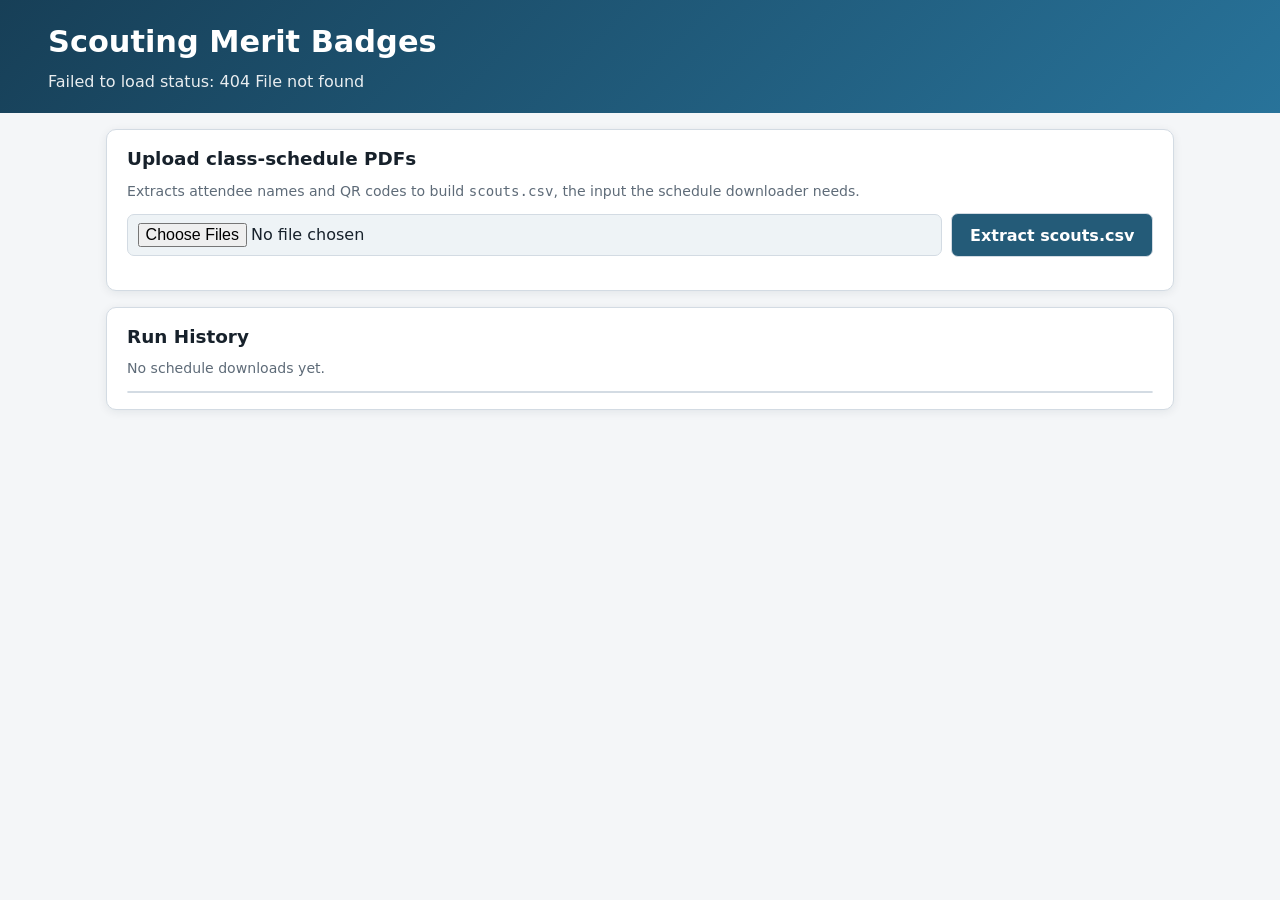
==== ui/static/index.html @ 430336c0 "Add web UI for PDF extraction and schedule download This introduces a new graphical user interface b" ====
<!doctype html>
<html lang="en">
<head>
<meta charset="utf-8">
<meta name="viewport" content="width=device-width, initial-scale=1">
<title>Scouting Merit Badges</title>
<link rel="stylesheet" href="styles.css">
</head>
<body>
<header>
  <h1>Scouting Merit Badges</h1>
  <p id="status-line">Loading&hellip;</p>
</header>
<main>
  <section class="panel" id="upload-panel">
    <h2 id="upload-heading">Upload class-schedule PDFs</h2>
    <p class="meta">Extracts attendee names and QR codes to build <code>scouts.csv</code>, the input the schedule downloader needs.</p>
    <form id="upload-form">
      <input id="pdf-files" type="file" accept="application/pdf" multiple>
      <button id="upload-submit" type="submit">Extract scouts.csv</button>
      <button id="upload-cancel" type="button" hidden>Cancel</button>
    </form>
    <div class="progress-bar" id="upload-progress" hidden><div class="progress-fill"></div></div>
    <p class="log-line" id="upload-log"></p>
  </section>

  <section class="panel" id="scouts-panel" hidden>
    <div class="panel-header">
      <h2>Scouts</h2>
      <div class="actions">
        <button id="download-btn" type="button">Download Schedule</button>
        <button id="pause-resume-btn" type="button" class="secondary" hidden>Pause after current scout</button>
        <button id="reload-pdfs-btn" type="button" class="secondary">Reload PDFs</button>
      </div>
    </div>
    <div class="progress-bar" id="download-progress" hidden><div class="progress-fill"></div></div>
    <p class="log-line" id="download-status"></p>
    <div class="table-wrap">
      <table id="scouts-table">
        <thead><tr><th>Name</th><th>Registrant Type</th><th>Status</th></tr></thead>
        <tbody></tbody>
      </table>
    </div>
  </section>

  <section class="panel" id="runs-panel">
    <h2>Run History</h2>
    <p class="meta" id="runs-empty">No schedule downloads yet.</p>
    <div class="table-wrap">
      <table id="runs-table" hidden>
        <thead><tr><th>Run</th><th>Scouts</th><th>With errors</th><th></th></tr></thead>
        <tbody></tbody>
      </table>
    </div>
  </section>

  <div class="toast" id="toast" hidden></div>
</main>
<script src="app.js"></script>
</body>
</html>
---- ui/static/styles.css ----
:root {
  color-scheme: light dark;
  --bg: #f4f6f8;
  --panel: #ffffff;
  --panel-alt: #eef3f6;
  --text: #17212b;
  --muted: #5e6b78;
  --border: #d3dbe3;
  --accent: #245b78;
  --success: #176b3a;
  --success-bg: #dff2e7;
  --warn: #8a4b08;
  --warn-bg: #fff0d8;
  --danger: #9b1c1c;
  --danger-bg: #fde5e5;
  --shadow: 0 2px 10px rgba(18, 38, 54, 0.08);
}
@media (prefers-color-scheme: dark) {
  :root {
    --bg: #111820;
    --panel: #18222d;
    --panel-alt: #202d39;
    --text: #ecf2f7;
    --muted: #aab7c4;
    --border: #334353;
    --accent: #70b6db;
    --success: #8fe0ad;
    --success-bg: #173b26;
    --warn: #ffd08a;
    --warn-bg: #4a3214;
    --danger: #ffaaaa;
    --danger-bg: #4b2222;
    --shadow: none;
  }
}
* { box-sizing: border-box; }
body {
  margin: 0;
  background: var(--bg);
  color: var(--text);
  font-family: Inter, ui-sans-serif, system-ui, -apple-system, BlinkMacSystemFont, "Segoe UI", sans-serif;
  line-height: 1.45;
}
header {
  background: linear-gradient(135deg, #173f57, #28739a);
  color: white;
  padding: 1.25rem clamp(1rem, 4vw, 3rem);
}
header h1 { margin: 0; font-size: clamp(1.4rem, 3vw, 1.9rem); }
header p { margin: .35rem 0 0; opacity: .9; }
main { max-width: 1100px; margin: 0 auto; padding: 1rem; }
.panel {
  background: var(--panel);
  border: 1px solid var(--border);
  border-radius: 10px;
  box-shadow: var(--shadow);
  padding: 1rem 1.25rem;
  margin-bottom: 1rem;
}
.panel h2 { margin: 0 0 .5rem; font-size: 1.15rem; }
.panel-header { display: flex; align-items: center; justify-content: space-between; flex-wrap: wrap; gap: .5rem; }
.meta { color: var(--muted); font-size: .88rem; margin: 0 0 .75rem; }
.actions { display: flex; gap: .5rem; flex-wrap: wrap; }
button, input[type=file] {
  font: inherit;
}
button {
  border: 1px solid var(--border);
  border-radius: 7px;
  background: var(--accent);
  color: white;
  padding: .6rem 1.1rem;
  font-weight: 700;
  cursor: pointer;
}
button.secondary { background: var(--panel-alt); color: var(--text); }
button:disabled { opacity: .55; cursor: not-allowed; }
button:hover:not(:disabled) { filter: brightness(1.06); }
#upload-form { display: flex; gap: .6rem; flex-wrap: wrap; align-items: center; }
input[type=file] {
  border: 1px solid var(--border);
  border-radius: 7px;
  background: var(--panel-alt);
  color: var(--text);
  padding: .5rem .6rem;
  flex: 1 1 260px;
}
.progress-bar {
  height: 8px;
  border-radius: 999px;
  background: var(--panel-alt);
  overflow: hidden;
  margin: .8rem 0;
}
.progress-fill { height: 100%; width: 0%; background: var(--accent); transition: width .2s ease; }
.log-line { color: var(--muted); font-size: .85rem; min-height: 1.2em; margin: 0; }
.table-wrap { overflow: auto; max-height: 60vh; border: 1px solid var(--border); border-radius: 8px; }
table { border-collapse: separate; border-spacing: 0; width: 100%; background: var(--panel); }
th, td { text-align: left; padding: .55rem .7rem; border-bottom: 1px solid var(--border); vertical-align: top; }
th {
  position: sticky; top: 0; z-index: 1;
  background: var(--panel-alt);
  font-size: .78rem;
  text-transform: uppercase;
  letter-spacing: .03em;
}
tr:hover td { background: var(--panel-alt); }
.badge {
  display: inline-block;
  padding: .16rem .5rem;
  border-radius: 999px;
  font-size: .76rem;
  font-weight: 750;
  white-space: nowrap;
}
.badge.pending { color: var(--muted); background: var(--panel-alt); }
.badge.active { color: var(--accent); background: var(--panel-alt); border: 1px solid var(--accent); }
.badge.success { color: var(--success); background: var(--success-bg); }
.badge.warn { color: var(--warn); background: var(--warn-bg); }
.badge.danger { color: var(--danger); background: var(--danger-bg); }
.toast {
  position: fixed;
  bottom: 1.25rem;
  left: 50%;
  transform: translateX(-50%);
  background: var(--panel);
  border: 1px solid var(--border);
  box-shadow: var(--shadow);
  border-radius: 8px;
  padding: .7rem 1.1rem;
  max-width: min(90vw, 480px);
}
.toast.error { border-color: var(--danger); color: var(--danger); }
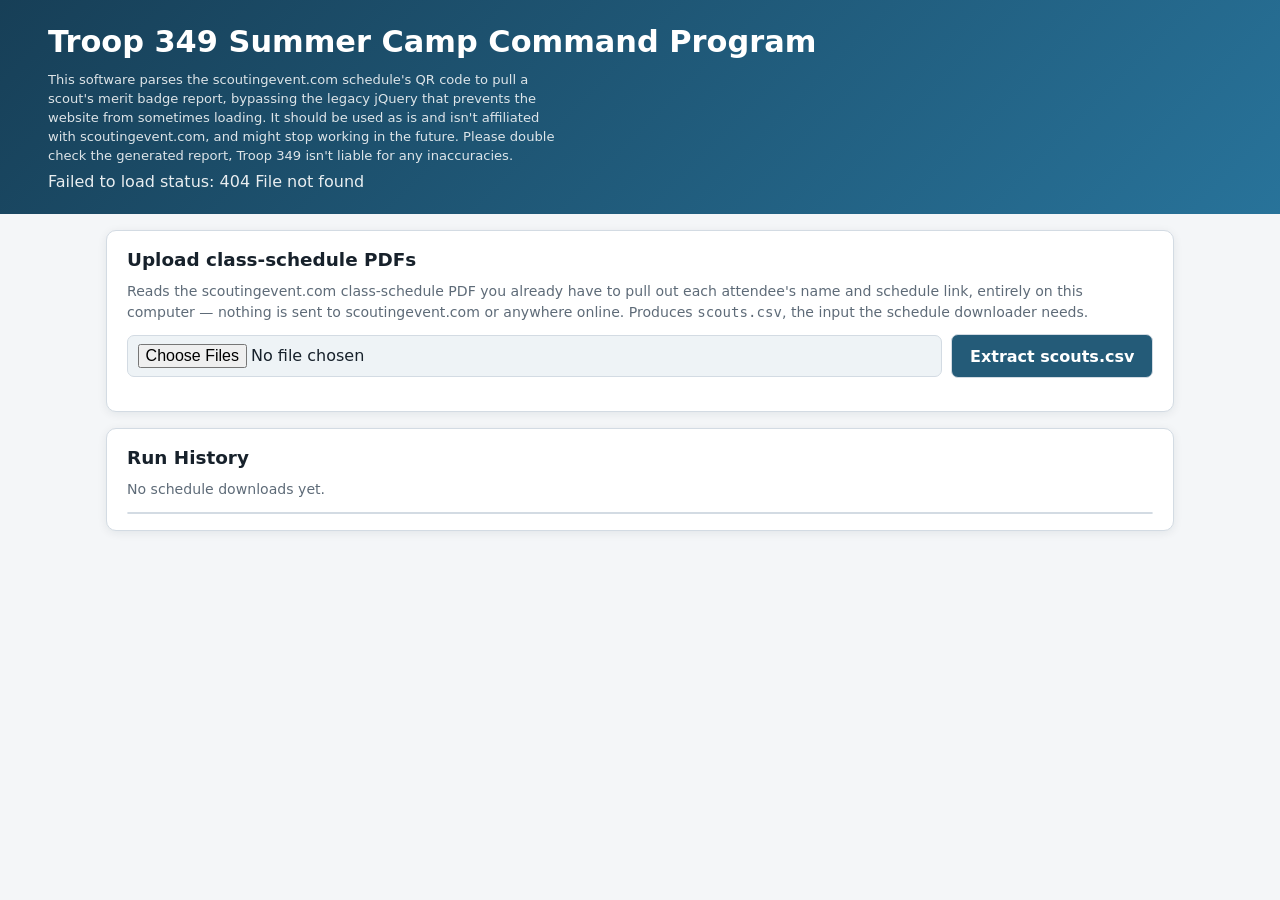
==== commit d1c94e75: "feat: Rebrand app to Troop 349 and enhance schedule operations *   Updates all user-facing names and" ====
--- a/ui/static/index.html
+++ b/ui/static/index.html
@@ -3,18 +3,19 @@
 <head>
 <meta charset="utf-8">
 <meta name="viewport" content="width=device-width, initial-scale=1">
-<title>Scouting Merit Badges</title>
+<title>Troop 349 Summer Camp Command Program</title>
 <link rel="stylesheet" href="styles.css">
 </head>
 <body>
 <header>
-  <h1>Scouting Merit Badges</h1>
+  <h1>Troop 349 Summer Camp Command Program</h1>
+  <p id="disclaimer">This software parses the scoutingevent.com schedule's QR code to pull a scout's merit badge report, bypassing the legacy jQuery that prevents the website from sometimes loading. It should be used as is and isn't affiliated with scoutingevent.com, and might stop working in the future. Please double check the generated report, Troop 349 isn't liable for any inaccuracies.</p>
   <p id="status-line">Loading&hellip;</p>
 </header>
 <main>
   <section class="panel" id="upload-panel">
     <h2 id="upload-heading">Upload class-schedule PDFs</h2>
-    <p class="meta">Extracts attendee names and QR codes to build <code>scouts.csv</code>, the input the schedule downloader needs.</p>
+    <p class="meta">Reads the scoutingevent.com class-schedule PDF you already have to pull out each attendee's name and schedule link, entirely on this computer — nothing is sent to scoutingevent.com or anywhere online. Produces <code>scouts.csv</code>, the input the schedule downloader needs.</p>
     <form id="upload-form">
       <input id="pdf-files" type="file" accept="application/pdf" multiple>
       <button id="upload-submit" type="submit">Extract scouts.csv</button>
@@ -28,7 +29,7 @@
     <div class="panel-header">
       <h2>Scouts</h2>
       <div class="actions">
-        <button id="download-btn" type="button">Download Schedule</button>
+        <button id="download-btn" type="button">Download Merit Badges</button>
         <button id="pause-resume-btn" type="button" class="secondary" hidden>Pause after current scout</button>
         <button id="reload-pdfs-btn" type="button" class="secondary">Reload PDFs</button>
       </div>
--- a/ui/static/styles.css
+++ b/ui/static/styles.css
@@ -48,6 +48,7 @@
 }
 header h1 { margin: 0; font-size: clamp(1.4rem, 3vw, 1.9rem); }
 header p { margin: .35rem 0 0; opacity: .9; }
+#disclaimer { font-size: .82rem; max-width: 62ch; opacity: .85; }
 main { max-width: 1100px; margin: 0 auto; padding: 1rem; }
 .panel {
   background: var(--panel);
